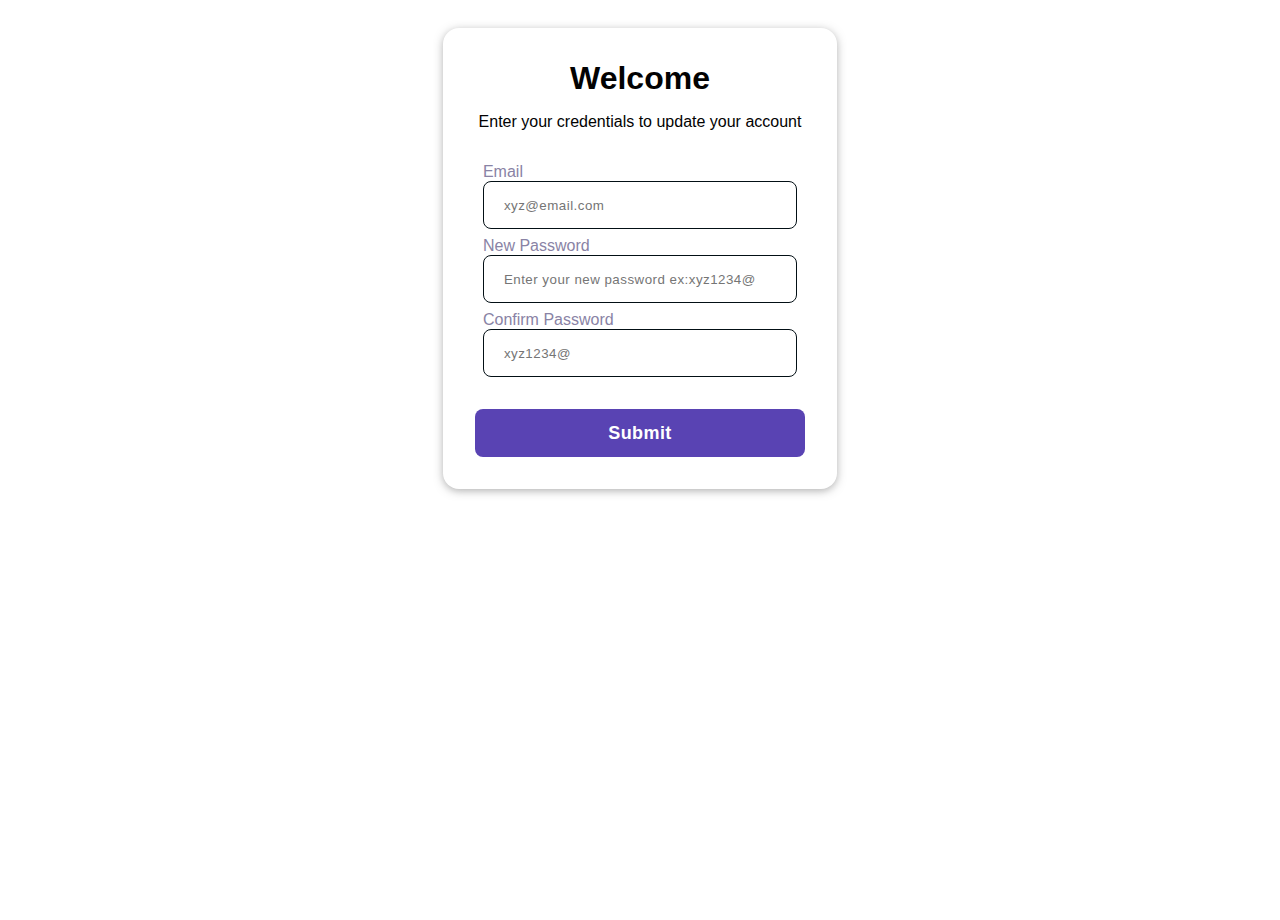
==== forgot-password.html @ 8f01579f "Add files via upload" ====
<!DOCTYPE html>
<html lang="en">
<head>
    <meta charset="UTF-8">
    <meta name="viewport" content="width=device-width, initial-scale=1.0">
    <title>FORGOT PASSWORD</title>
    <style>
        /*----------------Forgot Password----------------*/
        * {
            margin: 0;
            padding: 0;
            box-sizing: border-box;
        }

        body {
            font-size: 16px;
            font-family: 'Work Sans', sans-serif;
            height: 100vh;
            display: flex;
            padding: 1rem;
            color: #8983A5;
            justify-content: center;
            align-items: center;
            background: #FFFFFF;
        }

        .forgot-password {
            margin-top: 2.5rem;
            border-radius: 5px;
            padding: 0.5rem;
            display: flex;
            flex-direction: column;
            align-items: center;
            gap: 1rem;
            background-color: #FFFFFF;
            width: 100%;
            position: relative;
            height: 100vh;
            flex: 1;
        }

        .welcome-row {
            margin-bottom: 1rem;
            display: flex;
            flex-direction: column;
            gap: 1rem;
            text-align: center;
        }

        .welcome-row h1 {
            color: #020202;
        }

        .welcome-row p {
            color: #020202;
            max-width: 24rem;
        }

        .text-field {
            padding-left: 0.5rem;
            padding-right: 0.5rem;
            display: flex;
            flex-direction: column;
            gap: 0.5rem;
        }

        .text-field input {
            color: #5943b3;
            max-width: 100%;
            width: 100%;
            border: 1px solid #030f15;
            min-height: 3rem;
            letter-spacing: .03rem;
            outline: none;
            border-radius: 0.5rem;
            text-indent: 1.25rem;
        }

        .text-field input:focus {
            border: 1px solid #5943b3;
            box-shadow: rgba(10, 4, 2, 0.8) 0px 1px 4px 0px;
        }

        .text-field label {
            text-align: start;
            color: #8983A5;
        }

        .my-form {
            padding: 2rem;
            border-radius: 1rem;
            display: flex;
            flex-direction: column;
            gap: 1rem;
            text-align: center;
            margin:  0 auto;
            position: relative;
            background: #FFFFFF;
            box-shadow: rgba(99, 99, 99, 0.5) 0px 2px 8px 0px;
            height: fit-content;
        }

        .my-form__button {
            background: #5943b3;
            color: #FFFFFF;
            white-space: nowrap;
            border: none;
            display: flex;
            justify-content: center;
            align-items: center;
            margin-top: 1rem;
            line-height: 3rem;
            outline: none;
            font-size: 1.125rem;
            letter-spacing: 0.025rem;
            text-decoration: none;
            cursor: pointer;
            font-weight: 800;
            min-height: 3rem;
            width: 100%;
            border-radius: 0.5rem;
            transition: all 0.3s ease;
            -webkit-transition: all 0.3s ease;
        }

        .my-form__button:hover {
            background: #4B3397;
        }
    </style>
</head>
<body>
    <div class="forgot-password">
        <form class="my-form" id="forgot-password-form">
            <div class="welcome-row">
                <h1>Welcome</h1>
                <p>Enter your credentials to update your account</p>
            </div>
            <div class="text-field">
                <label for="email">Email
                    <input type="email" name="email" id="email" autocomplete="off" placeholder="xyz@email.com" required />
                </label>
                <label for="password">New Password
                    <input type="password" name="password" id="password" autocomplete="off" placeholder="Enter your new password ex:xyz1234@" required />
                </label>
                <label for="confirm-password">Confirm Password
                    <input type="password" name="confirm-password" id="confirm-password" autocomplete="off" placeholder="xyz1234@" required />
                </label>
            </div>
            <button type="submit" class="my-form__button">Submit</button>
        </form>
    </div>
    <script> 
        document.getElementById('forgot-password-form').addEventListener('submit', function(event) {
            event.preventDefault();

            // Redirect to sign-in page
            window.location.href = 'sign-in.html';
        });
    </script>
</body>
</html>
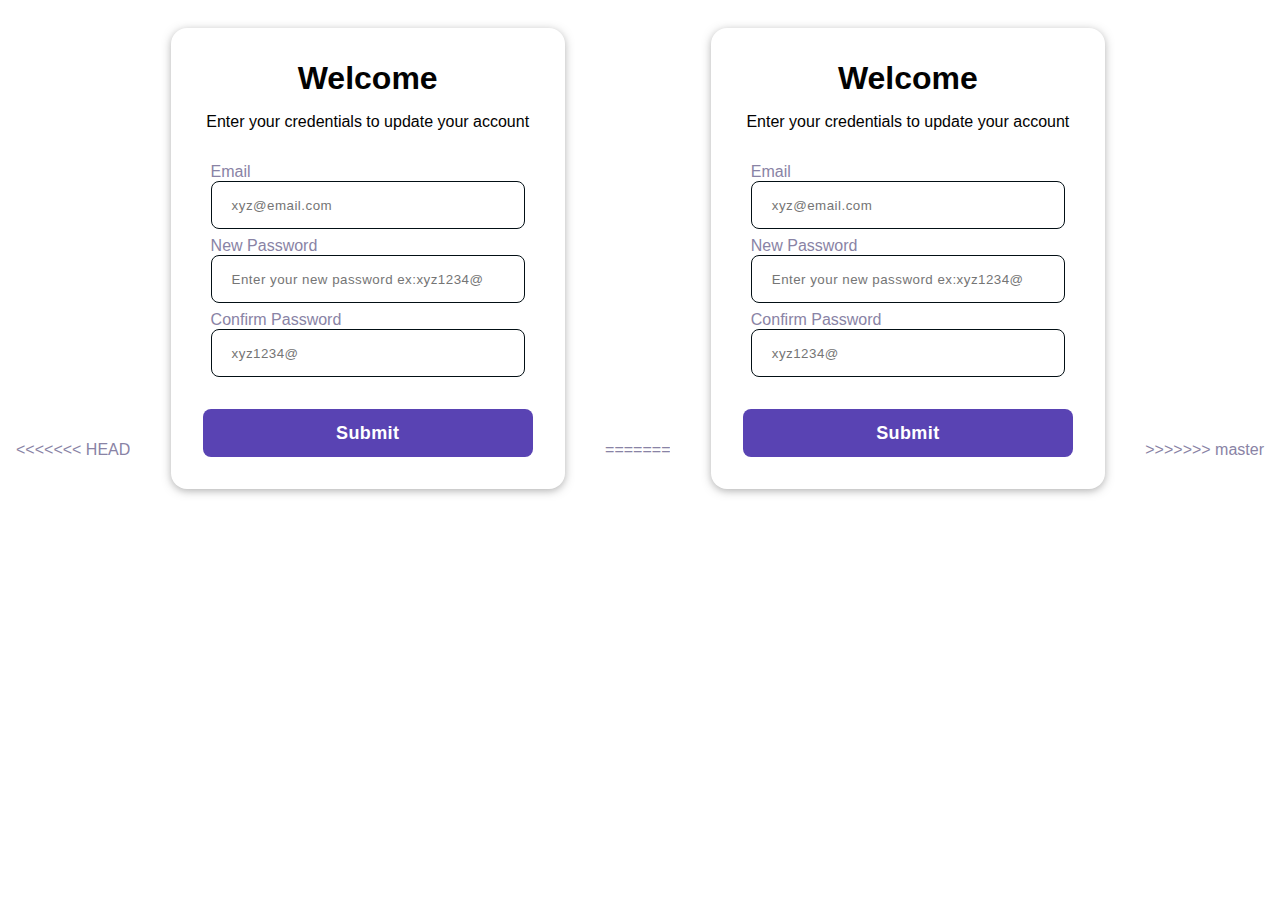
==== commit c053c13f: "Merged master into main" ====
--- a/forgot-password.html
+++ b/forgot-password.html
@@ -1,3 +1,4 @@
+<<<<<<< HEAD
 <!DOCTYPE html>
 <html lang="en">
 <head>
@@ -159,3 +160,166 @@
     </script>
 </body>
 </html>
+=======
+<!DOCTYPE html>
+<html lang="en">
+<head>
+    <meta charset="UTF-8">
+    <meta name="viewport" content="width=device-width, initial-scale=1.0">
+    <title>FORGOT PASSWORD</title>
+    <style>
+        /*----------------Forgot Password----------------*/
+        * {
+            margin: 0;
+            padding: 0;
+            box-sizing: border-box;
+        }
+
+        body {
+            font-size: 16px;
+            font-family: 'Work Sans', sans-serif;
+            height: 100vh;
+            display: flex;
+            padding: 1rem;
+            color: #8983A5;
+            justify-content: center;
+            align-items: center;
+            background: #FFFFFF;
+        }
+
+        .forgot-password {
+            margin-top: 2.5rem;
+            border-radius: 5px;
+            padding: 0.5rem;
+            display: flex;
+            flex-direction: column;
+            align-items: center;
+            gap: 1rem;
+            background-color: #FFFFFF;
+            width: 100%;
+            position: relative;
+            height: 100vh;
+            flex: 1;
+        }
+
+        .welcome-row {
+            margin-bottom: 1rem;
+            display: flex;
+            flex-direction: column;
+            gap: 1rem;
+            text-align: center;
+        }
+
+        .welcome-row h1 {
+            color: #020202;
+        }
+
+        .welcome-row p {
+            color: #020202;
+            max-width: 24rem;
+        }
+
+        .text-field {
+            padding-left: 0.5rem;
+            padding-right: 0.5rem;
+            display: flex;
+            flex-direction: column;
+            gap: 0.5rem;
+        }
+
+        .text-field input {
+            color: #5943b3;
+            max-width: 100%;
+            width: 100%;
+            border: 1px solid #030f15;
+            min-height: 3rem;
+            letter-spacing: .03rem;
+            outline: none;
+            border-radius: 0.5rem;
+            text-indent: 1.25rem;
+        }
+
+        .text-field input:focus {
+            border: 1px solid #5943b3;
+            box-shadow: rgba(10, 4, 2, 0.8) 0px 1px 4px 0px;
+        }
+
+        .text-field label {
+            text-align: start;
+            color: #8983A5;
+        }
+
+        .my-form {
+            padding: 2rem;
+            border-radius: 1rem;
+            display: flex;
+            flex-direction: column;
+            gap: 1rem;
+            text-align: center;
+            margin:  0 auto;
+            position: relative;
+            background: #FFFFFF;
+            box-shadow: rgba(99, 99, 99, 0.5) 0px 2px 8px 0px;
+            height: fit-content;
+        }
+
+        .my-form__button {
+            background: #5943b3;
+            color: #FFFFFF;
+            white-space: nowrap;
+            border: none;
+            display: flex;
+            justify-content: center;
+            align-items: center;
+            margin-top: 1rem;
+            line-height: 3rem;
+            outline: none;
+            font-size: 1.125rem;
+            letter-spacing: 0.025rem;
+            text-decoration: none;
+            cursor: pointer;
+            font-weight: 800;
+            min-height: 3rem;
+            width: 100%;
+            border-radius: 0.5rem;
+            transition: all 0.3s ease;
+            -webkit-transition: all 0.3s ease;
+        }
+
+        .my-form__button:hover {
+            background: #4B3397;
+        }
+    </style>
+</head>
+<body>
+    <div class="forgot-password">
+        <form class="my-form" id="forgot-password-form">
+            <div class="welcome-row">
+                <h1>Welcome</h1>
+                <p>Enter your credentials to update your account</p>
+            </div>
+            <div class="text-field">
+                <label for="email">Email
+                    <input type="email" name="email" id="email" autocomplete="off" placeholder="xyz@email.com" required />
+                </label>
+                <label for="password">New Password
+                    <input type="password" name="password" id="password" autocomplete="off" placeholder="Enter your new password ex:xyz1234@" required />
+                </label>
+                <label for="confirm-password">Confirm Password
+                    <input type="password" name="confirm-password" id="confirm-password" autocomplete="off" placeholder="xyz1234@" required />
+                </label>
+            </div>
+            <button type="submit" class="my-form__button">Submit</button>
+        </form>
+    </div>
+    <script> 
+        document.getElementById('forgot-password-form').addEventListener('submit', function(event) {
+            event.preventDefault();
+
+            // Redirect to sign-in page
+            window.location.href = 'sign-in.html';
+        });
+    </script>
+</body>
+</html>
+>>>>>>> master
